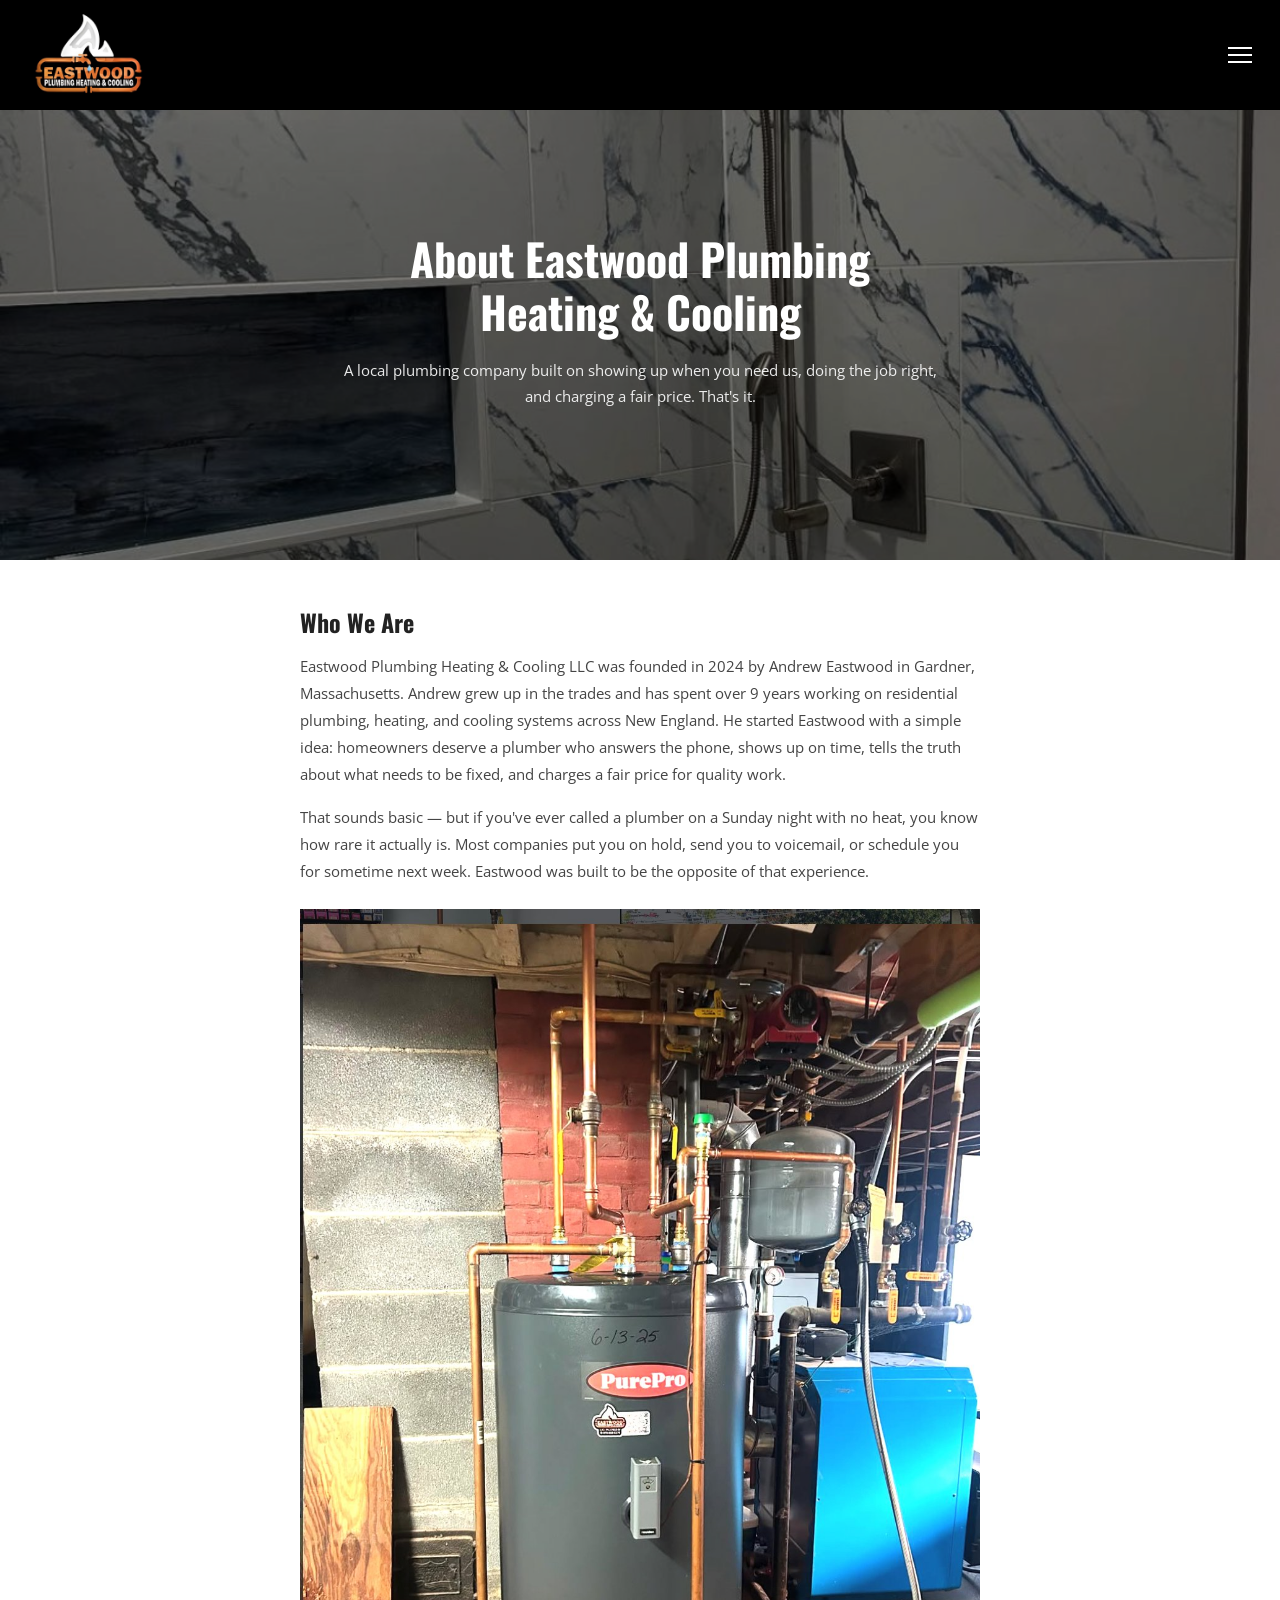
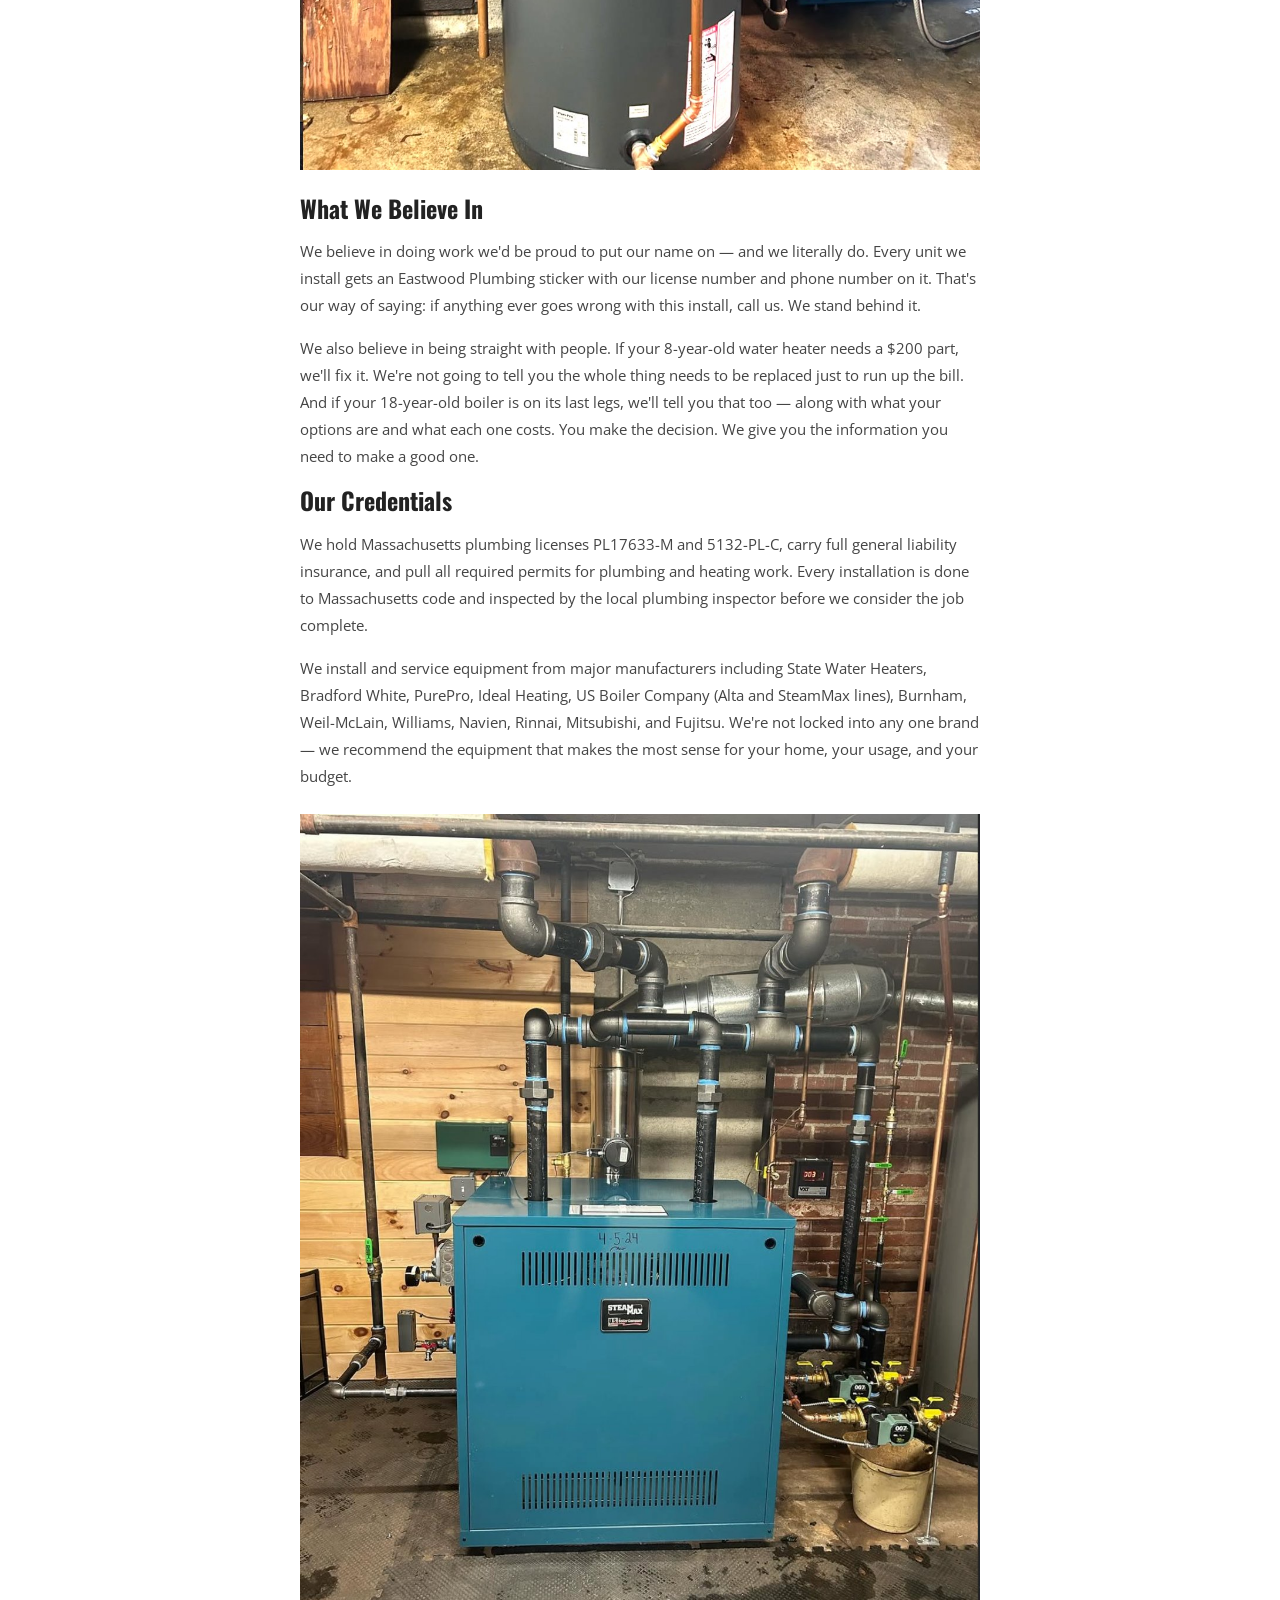
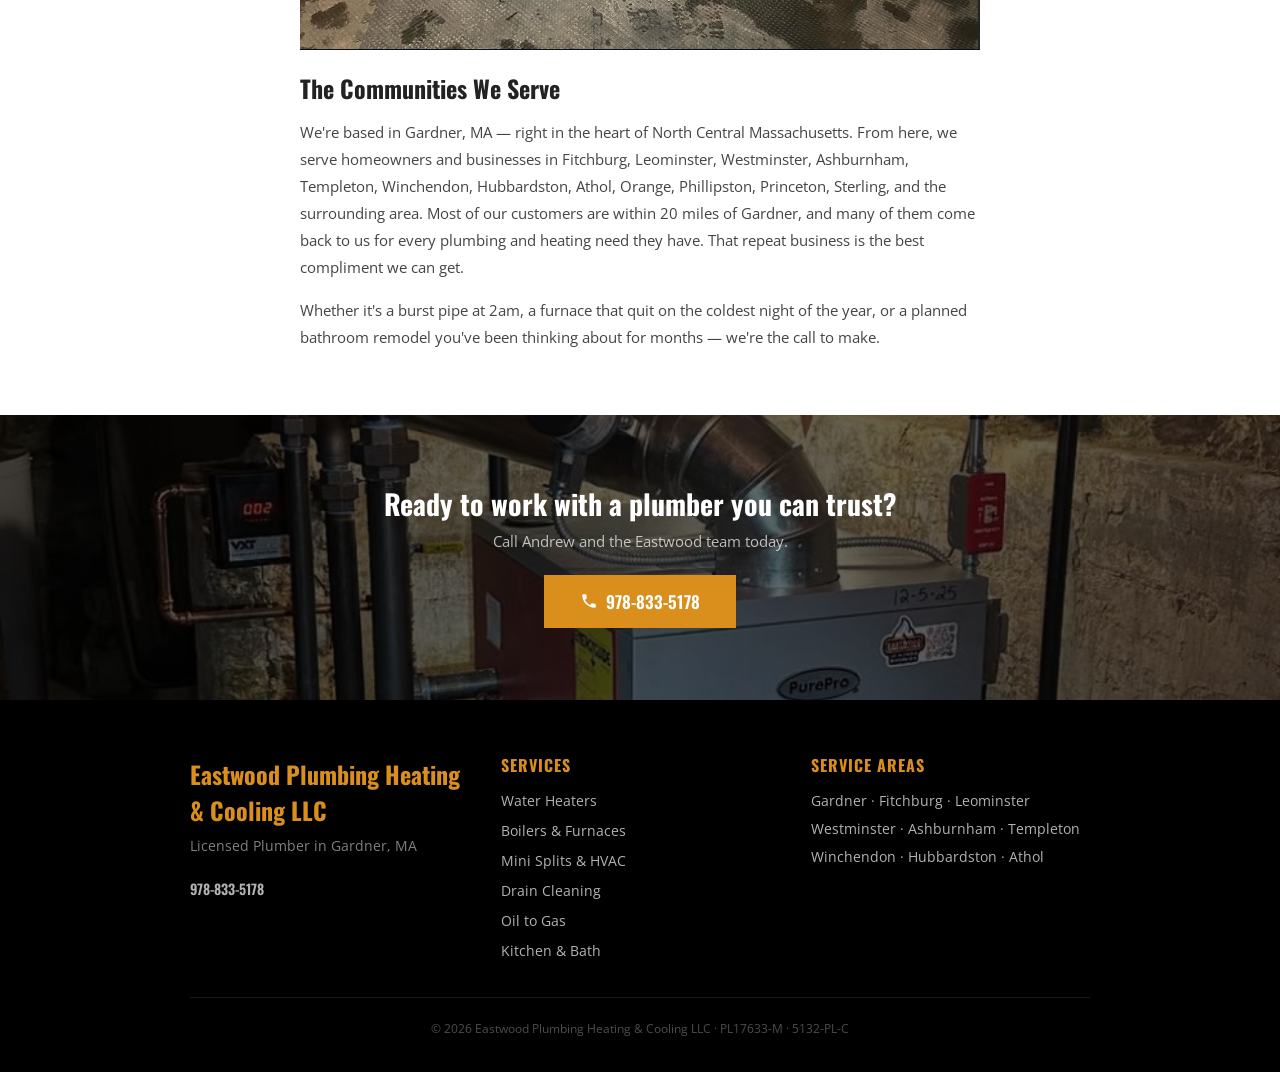
==== about.html @ 702a2dce "Brighter orange, about page, contact page, updated nav site-wide" ====
<!DOCTYPE html>
<html lang="en">
<head>
  <meta charset="UTF-8">
  <meta name="viewport" content="width=device-width, initial-scale=1.0">
  <title>About Eastwood Plumbing Heating & Cooling | Gardner, MA Plumber</title>
  <meta name="description" content="Meet Andrew Eastwood and the team behind Eastwood Plumbing Heating & Cooling LLC. 9+ years experience, licensed & insured. Serving Gardner, Fitchburg, Leominster & North Central MA.">
  <link rel="canonical" href="https://www.eastwoodphc.com/about.html">
  <link rel="preconnect" href="https://fonts.googleapis.com">
  <link rel="preconnect" href="https://fonts.gstatic.com" crossorigin>
  <link href="https://fonts.googleapis.com/css2?family=Oswald:wght@400;500;600;700&family=Open+Sans:wght@400;600;700&display=swap" rel="stylesheet">
  <link rel="stylesheet" href="styles.css">
  <style>.hero-bg{background-image:url('images/hero.png');}.cta-bg{background-image:url('images/furnace-install.png');}</style>
</head>
<body>
  <header class="header">
    <a href="index.html"><img class="logo" src="images/eastwood-logo.png" alt="Eastwood Plumbing Heating & Cooling"></a>
    <button class="menu-btn" id="menuBtn" aria-label="Menu"><span></span><span></span><span></span></button>
  </header>
  <nav class="mobile-nav" id="nav">
    <a href="index.html">Home</a><a href="about.html">About</a><a href="index.html#services">Services</a><a href="contact.html">Contact</a><a href="tel:9788335178">Call Us</a>
  </nav>

  <section class="hero hero-service">
    <div class="hero-bg"></div>
    <div class="hero-content">
      <h1>About Eastwood Plumbing Heating & Cooling</h1>
      <p>A local plumbing company built on showing up when you need us, doing the job right, and charging a fair price. That's it.</p>
    </div>
  </section>

  <section class="svc-detail">
    <h2>Who We Are</h2>
    <p>Eastwood Plumbing Heating & Cooling LLC was founded in 2024 by Andrew Eastwood in Gardner, Massachusetts. Andrew grew up in the trades and has spent over 9 years working on residential plumbing, heating, and cooling systems across New England. He started Eastwood with a simple idea: homeowners deserve a plumber who answers the phone, shows up on time, tells the truth about what needs to be fixed, and charges a fair price for quality work.</p>

    <p>That sounds basic — but if you've ever called a plumber on a Sunday night with no heat, you know how rare it actually is. Most companies put you on hold, send you to voicemail, or schedule you for sometime next week. Eastwood was built to be the opposite of that experience.</p>

    <img src="images/purepro-water-heater.png" alt="PurePro water heater installed by Andrew Eastwood in Gardner, MA">

    <h2>What We Believe In</h2>
    <p>We believe in doing work we'd be proud to put our name on — and we literally do. Every unit we install gets an Eastwood Plumbing sticker with our license number and phone number on it. That's our way of saying: if anything ever goes wrong with this install, call us. We stand behind it.</p>

    <p>We also believe in being straight with people. If your 8-year-old water heater needs a $200 part, we'll fix it. We're not going to tell you the whole thing needs to be replaced just to run up the bill. And if your 18-year-old boiler is on its last legs, we'll tell you that too — along with what your options are and what each one costs. You make the decision. We give you the information you need to make a good one.</p>

    <h2>Our Credentials</h2>
    <p>We hold Massachusetts plumbing licenses PL17633-M and 5132-PL-C, carry full general liability insurance, and pull all required permits for plumbing and heating work. Every installation is done to Massachusetts code and inspected by the local plumbing inspector before we consider the job complete.</p>

    <p>We install and service equipment from major manufacturers including State Water Heaters, Bradford White, PurePro, Ideal Heating, US Boiler Company (Alta and SteamMax lines), Burnham, Weil-McLain, Williams, Navien, Rinnai, Mitsubishi, and Fujitsu. We're not locked into any one brand — we recommend the equipment that makes the most sense for your home, your usage, and your budget.</p>

    <img src="images/steammax-boiler.png" alt="US Boiler Company SteamMax steam boiler installed by Eastwood Plumbing">

    <h2>The Communities We Serve</h2>
    <p>We're based in Gardner, MA — right in the heart of North Central Massachusetts. From here, we serve homeowners and businesses in Fitchburg, Leominster, Westminster, Ashburnham, Templeton, Winchendon, Hubbardston, Athol, Orange, Phillipston, Princeton, Sterling, and the surrounding area. Most of our customers are within 20 miles of Gardner, and many of them come back to us for every plumbing and heating need they have. That repeat business is the best compliment we can get.</p>

    <p>Whether it's a burst pipe at 2am, a furnace that quit on the coldest night of the year, or a planned bathroom remodel you've been thinking about for months — we're the call to make.</p>
  </section>

  <section class="cta">
    <div class="cta-bg"></div>
    <div class="cta-content">
      <h2>Ready to work with a plumber you can trust?</h2>
      <p class="sub">Call Andrew and the Eastwood team today.</p>
      <a href="tel:9788335178" class="btn-gold-outline">
        <svg width="18" height="18" viewBox="0 0 24 24" fill="#fff"><path d="M6.62 10.79c1.44 2.83 3.76 5.14 6.59 6.59l2.2-2.2c.27-.27.67-.36 1.02-.24 1.12.37 2.33.57 3.57.57.55 0 1 .45 1 1V20c0 .55-.45 1-1 1-9.39 0-17-7.61-17-17 0-.55.45-1 1-1h3.5c.55 0 1 .45 1 1 0 1.25.2 2.45.57 3.57.11.35.03.74-.25 1.02l-2.2 2.2z"/></svg>
        978-833-5178
      </a>
    </div>
  </section>

  <footer class="footer">
    <div class="footer-inner">
      <div class="footer-col">
        <div class="footer-brand">Eastwood Plumbing Heating &amp; Cooling LLC</div>
        <div class="footer-tagline">Licensed Plumber in Gardner, MA</div>
        <a href="tel:9788335178" class="footer-phone">978-833-5178</a>
      </div>
      <div class="footer-col">
        <h4>Services</h4>
        <div class="footer-services-list">
          <a href="services/water-heaters.html">Water Heaters</a>
          <a href="services/boilers-furnaces.html">Boilers &amp; Furnaces</a>
          <a href="services/mini-splits-hvac.html">Mini Splits &amp; HVAC</a>
          <a href="services/drain-cleaning.html">Drain Cleaning</a>
          <a href="services/oil-to-gas.html">Oil to Gas</a>
          <a href="services/kitchen-bath-remodeling.html">Kitchen &amp; Bath</a>
        </div>
      </div>
      <div class="footer-col">
        <h4>Service Areas</h4>
        <p>Gardner · Fitchburg · Leominster<br>Westminster · Ashburnham · Templeton<br>Winchendon · Hubbardston · Athol</p>
      </div>
    </div>
    <div class="footer-bottom">&copy; 2026 Eastwood Plumbing Heating &amp; Cooling LLC · PL17633-M · 5132-PL-C</div>
  </footer>

  <script>document.getElementById('menuBtn').addEventListener('click',function(){document.getElementById('nav').classList.toggle('open')});document.querySelectorAll('#nav a').forEach(function(a){a.addEventListener('click',function(){document.getElementById('nav').classList.remove('open')})});</script>
</body>
</html>
---- styles.css ----
*, *::before, *::after { margin: 0; padding: 0; box-sizing: border-box; }

body {
  font-family: 'Open Sans', sans-serif;
  color: #222;
  background: #fff;
  -webkit-font-smoothing: antialiased;
}

h1, h2, h3, h4 {
  font-family: 'Oswald', sans-serif;
  font-weight: 700;
  line-height: 1.2;
}

a { text-decoration: none; color: inherit; }
img { max-width: 100%; display: block; }

/* HEADER */
.header {
  background: #000;
  padding: 10px 20px;
  display: flex;
  align-items: center;
  justify-content: space-between;
  position: sticky;
  top: 0;
  z-index: 100;
}

.logo { height: 90px; }

.logo-placeholder {
  height: 60px;
  background: #1a1a1a;
  padding: 8px 16px;
  display: flex;
  align-items: center;
  color: #fff;
  font-family: 'Oswald', sans-serif;
  font-weight: 700;
  font-size: 14px;
  border: 2px solid #da8f1d;
  border-radius: 4px;
}

.menu-btn {
  background: none;
  border: none;
  cursor: pointer;
  padding: 8px;
  display: flex;
  flex-direction: column;
  gap: 5px;
}

.menu-btn span {
  display: block;
  width: 24px;
  height: 2px;
  background: #fff;
}

.mobile-nav {
  display: none;
  background: #111;
  position: fixed;
  top: 110px;
  left: 0;
  right: 0;
  z-index: 99;
}

.mobile-nav.open { display: block; }

.mobile-nav a {
  display: block;
  color: #fff;
  padding: 16px 20px;
  border-bottom: 1px solid #222;
  font-family: 'Oswald', sans-serif;
  font-size: 17px;
}

/* HERO */
.hero {
  position: relative;
  min-height: 80vh;
  display: flex;
  align-items: center;
  justify-content: center;
  text-align: center;
  padding: 60px 20px;
}

.hero-bg {
  position: absolute;
  inset: 0;
  background: url('images/hero.png') center/cover no-repeat;
  background-color: #333;
}

.hero-bg::after {
  content: '';
  position: absolute;
  inset: 0;
  background: rgba(0,0,0,0.45);
}

.hero-content {
  position: relative;
  z-index: 1;
  max-width: 600px;
}

.hero h1 {
  color: #fff;
  font-size: 34px;
  margin-bottom: 20px;
}

.hero p {
  color: rgba(255,255,255,0.9);
  font-size: 15px;
  line-height: 1.7;
  margin-bottom: 28px;
}

/* SERVICE HERO (shorter, uses same bg unless overridden) */
.hero-service { min-height: 50vh; }

/* BUTTONS */
.btn-gold {
  display: inline-block;
  background: #da8f1d;
  color: #fff;
  font-family: 'Oswald', sans-serif;
  font-size: 17px;
  font-weight: 600;
  padding: 14px 44px;
  border: 2px solid #da8f1d;
}

.btn-gold-outline {
  display: inline-flex;
  align-items: center;
  gap: 8px;
  background: #da8f1d;
  color: #fff;
  font-family: 'Oswald', sans-serif;
  font-size: 17px;
  font-weight: 600;
  padding: 14px 36px;
  border: none;
}

/* SECTIONS */
.section { padding: 48px 20px; max-width: 800px; margin: 0 auto; }
.section-gray { padding: 48px 20px; background: #f5f5f3; }

/* ABOUT */
.about { padding: 48px 20px; text-align: center; max-width: 720px; margin: 0 auto; }
.about h2 { font-size: 28px; margin-bottom: 20px; }
.about > p { font-size: 15px; color: #444; line-height: 1.8; margin-bottom: 28px; }

.creds {
  text-align: left;
  max-width: 400px;
  margin: 0 auto 32px;
  display: flex;
  flex-direction: column;
  gap: 12px;
}

.cred {
  display: flex;
  align-items: center;
  gap: 10px;
  font-size: 15px;
  font-weight: 600;
}

.cred-icon {
  width: 22px;
  height: 22px;
  background: #da8f1d;
  border-radius: 50%;
  display: flex;
  align-items: center;
  justify-content: center;
  flex-shrink: 0;
}

.cred-icon svg { width: 13px; height: 13px; fill: #fff; }

.img-slot {
  background: #e0e0e0;
  display: flex;
  align-items: center;
  justify-content: center;
  color: #888;
  font-size: 13px;
}

/* CTA BANNER */
.cta {
  position: relative;
  padding: 72px 20px;
  text-align: center;
}

.cta-bg {
  position: absolute;
  inset: 0;
  background: url('images/furnace-install.png') center/cover no-repeat;
  background-color: #222;
}

.cta-bg::after {
  content: '';
  position: absolute;
  inset: 0;
  background: rgba(0,0,0,0.6);
}

.cta-content { position: relative; z-index: 1; }

.cta .eyebrow {
  color: #da8f1d;
  font-family: 'Oswald', sans-serif;
  font-size: 15px;
  letter-spacing: 2px;
  text-transform: uppercase;
  margin-bottom: 10px;
}

.cta h2 { color: #fff; font-size: 28px; margin-bottom: 10px; }
.cta .sub { color: rgba(255,255,255,0.7); font-size: 15px; margin-bottom: 24px; }

/* SERVICES */
.services { padding: 48px 16px; background: #f5f5f3; }
.services h2 { text-align: center; font-size: 28px; margin-bottom: 32px; }

.services-list {
  max-width: 720px;
  margin: 0 auto;
  display: flex;
  flex-direction: column;
  gap: 16px;
}

.svc { background: #fff; padding: 28px 20px; text-align: center; }
.svc h3 { font-size: 22px; margin-bottom: 8px; }
.svc h3 a { color: #222; }
.svc h3 a:hover { color: #da8f1d; }
.svc p { font-size: 14px; color: #555; line-height: 1.7; }

/* GALLERY */
.gallery { padding: 48px 16px; }
.gallery h2 { text-align: center; font-size: 28px; margin-bottom: 24px; }

.gallery-list {
  max-width: 720px;
  margin: 0 auto;
  display: flex;
  flex-direction: column;
  gap: 20px;
}

.gallery-list img {
  width: 100%;
  height: 300px;
  object-fit: cover;
}

.gallery-list .img-slot { width: 100%; height: 300px; }

/* REVIEWS */
.reviews { padding: 48px 16px; background: #f5f5f3; }
.reviews-head { text-align: center; margin-bottom: 32px; }
.reviews-head h2 { font-size: 28px; margin-bottom: 8px; }
.reviews-head .stars { color: #fbbc04; font-size: 20px; letter-spacing: 2px; }

.reviews-head .g-line {
  margin-top: 8px;
  font-size: 14px;
  color: #777;
  display: flex;
  align-items: center;
  justify-content: center;
  gap: 6px;
}

.g-text { font-weight: 700; font-size: 15px; }
.g-text .c1 { color: #4285F4; }
.g-text .c2 { color: #EA4335; }
.g-text .c3 { color: #FBBC05; }
.g-text .c4 { color: #4285F4; }
.g-text .c5 { color: #34A853; }
.g-text .c6 { color: #EA4335; }

.reviews-list {
  max-width: 720px;
  margin: 0 auto;
  display: flex;
  flex-direction: column;
  gap: 16px;
}

.rev { background: #fff; padding: 20px; }

.rev-top {
  display: flex;
  align-items: center;
  gap: 12px;
  margin-bottom: 10px;
}

.rev-avatar {
  width: 40px;
  height: 40px;
  border-radius: 50%;
  background: #da8f1d;
  color: #fff;
  display: flex;
  align-items: center;
  justify-content: center;
  font-family: 'Oswald', sans-serif;
  font-weight: 700;
  font-size: 17px;
  flex-shrink: 0;
}

.rev-name { font-weight: 700; font-size: 14px; }
.rev-date { font-size: 12px; color: #999; }
.rev-stars { color: #fbbc04; font-size: 15px; letter-spacing: 1px; margin-bottom: 8px; }
.rev p { font-size: 14px; color: #555; line-height: 1.7; }

/* FAQ */
.faq { padding: 48px 20px; max-width: 720px; margin: 0 auto; }
.faq h2 { font-size: 28px; margin-bottom: 24px; text-align: center; }

.faq-item { border-bottom: 1px solid #e0e0e0; padding: 16px 0; }
.faq-item h3 { font-size: 17px; margin-bottom: 8px; color: #222; }
.faq-item p { font-size: 14px; color: #555; line-height: 1.7; }

/* SERVICE DETAIL */
.svc-detail { padding: 48px 20px; max-width: 720px; margin: 0 auto; }
.svc-detail h2 { font-size: 24px; margin-bottom: 16px; }
.svc-detail p { font-size: 15px; color: #444; line-height: 1.8; margin-bottom: 16px; }
.svc-detail ul { margin: 0 0 20px 20px; }
.svc-detail li { font-size: 15px; color: #444; line-height: 1.8; margin-bottom: 6px; }

.svc-detail img {
  width: 100%;
  height: auto;
  margin: 24px 0;
}

/* OTHER SERVICES */
.other-services { padding: 48px 20px; background: #f5f5f3; }
.other-services h2 { text-align: center; font-size: 24px; margin-bottom: 24px; }

.other-services-list {
  max-width: 720px;
  margin: 0 auto;
  display: flex;
  flex-direction: column;
  gap: 10px;
}

.other-services-list a {
  display: block;
  background: #fff;
  padding: 16px 20px;
  font-family: 'Oswald', sans-serif;
  font-size: 17px;
  font-weight: 600;
  color: #222;
}

.other-services-list a:hover { color: #da8f1d; }

/* FOOTER */
.footer {
  background: #000;
  color: rgba(255,255,255,0.75);
  padding: 56px 20px 32px;
}

.footer-inner {
  max-width: 900px;
  margin: 0 auto;
  display: grid;
  grid-template-columns: 1fr;
  gap: 32px;
  text-align: center;
}

.footer-brand {
  font-family: 'Oswald', sans-serif;
  font-size: 24px;
  font-weight: 700;
  color: #da8f1d;
  margin-bottom: 8px;
}

.footer-tagline {
  font-size: 14px;
  color: rgba(255,255,255,0.5);
  margin-bottom: 12px;
}

.footer-col h4 {
  font-family: 'Oswald', sans-serif;
  font-size: 16px;
  color: #da8f1d;
  text-transform: uppercase;
  letter-spacing: 1px;
  margin-bottom: 12px;
}

.footer-col p,
.footer-col a {
  font-size: 14px;
  line-height: 2;
  color: rgba(255,255,255,0.7);
}

.footer-col a:hover { color: #da8f1d; }

.footer-phone {
  display: inline-flex;
  align-items: center;
  gap: 8px;
  font-family: 'Oswald', sans-serif;
  font-size: 22px;
  font-weight: 600;
  color: #da8f1d;
  margin-top: 8px;
}

.footer-services-list {
  display: flex;
  flex-direction: column;
  gap: 2px;
}

.footer-services-list a {
  display: block;
  font-size: 14px;
}

.footer-bottom {
  max-width: 900px;
  margin: 32px auto 0;
  padding-top: 20px;
  border-top: 1px solid rgba(255,255,255,0.1);
  text-align: center;
  font-size: 12px;
  color: rgba(255,255,255,0.3);
  line-height: 1.8;
}

@media (min-width: 600px) {
  .footer-inner {
    grid-template-columns: 1fr 1fr 1fr;
    text-align: left;
  }
}

/* RESPONSIVE */
@media (min-width: 600px) {
  .services-list { display: grid; grid-template-columns: 1fr 1fr; }
  .gallery-list { display: grid; grid-template-columns: 1fr 1fr; }
  .reviews-list { display: grid; grid-template-columns: 1fr 1fr; }
  .other-services-list { display: grid; grid-template-columns: 1fr 1fr; }
}

@media (min-width: 900px) {
  .hero h1 { font-size: 44px; }
  .services-list { grid-template-columns: 1fr 1fr 1fr; }
  .gallery-list { grid-template-columns: 1fr 1fr 1fr; }
}
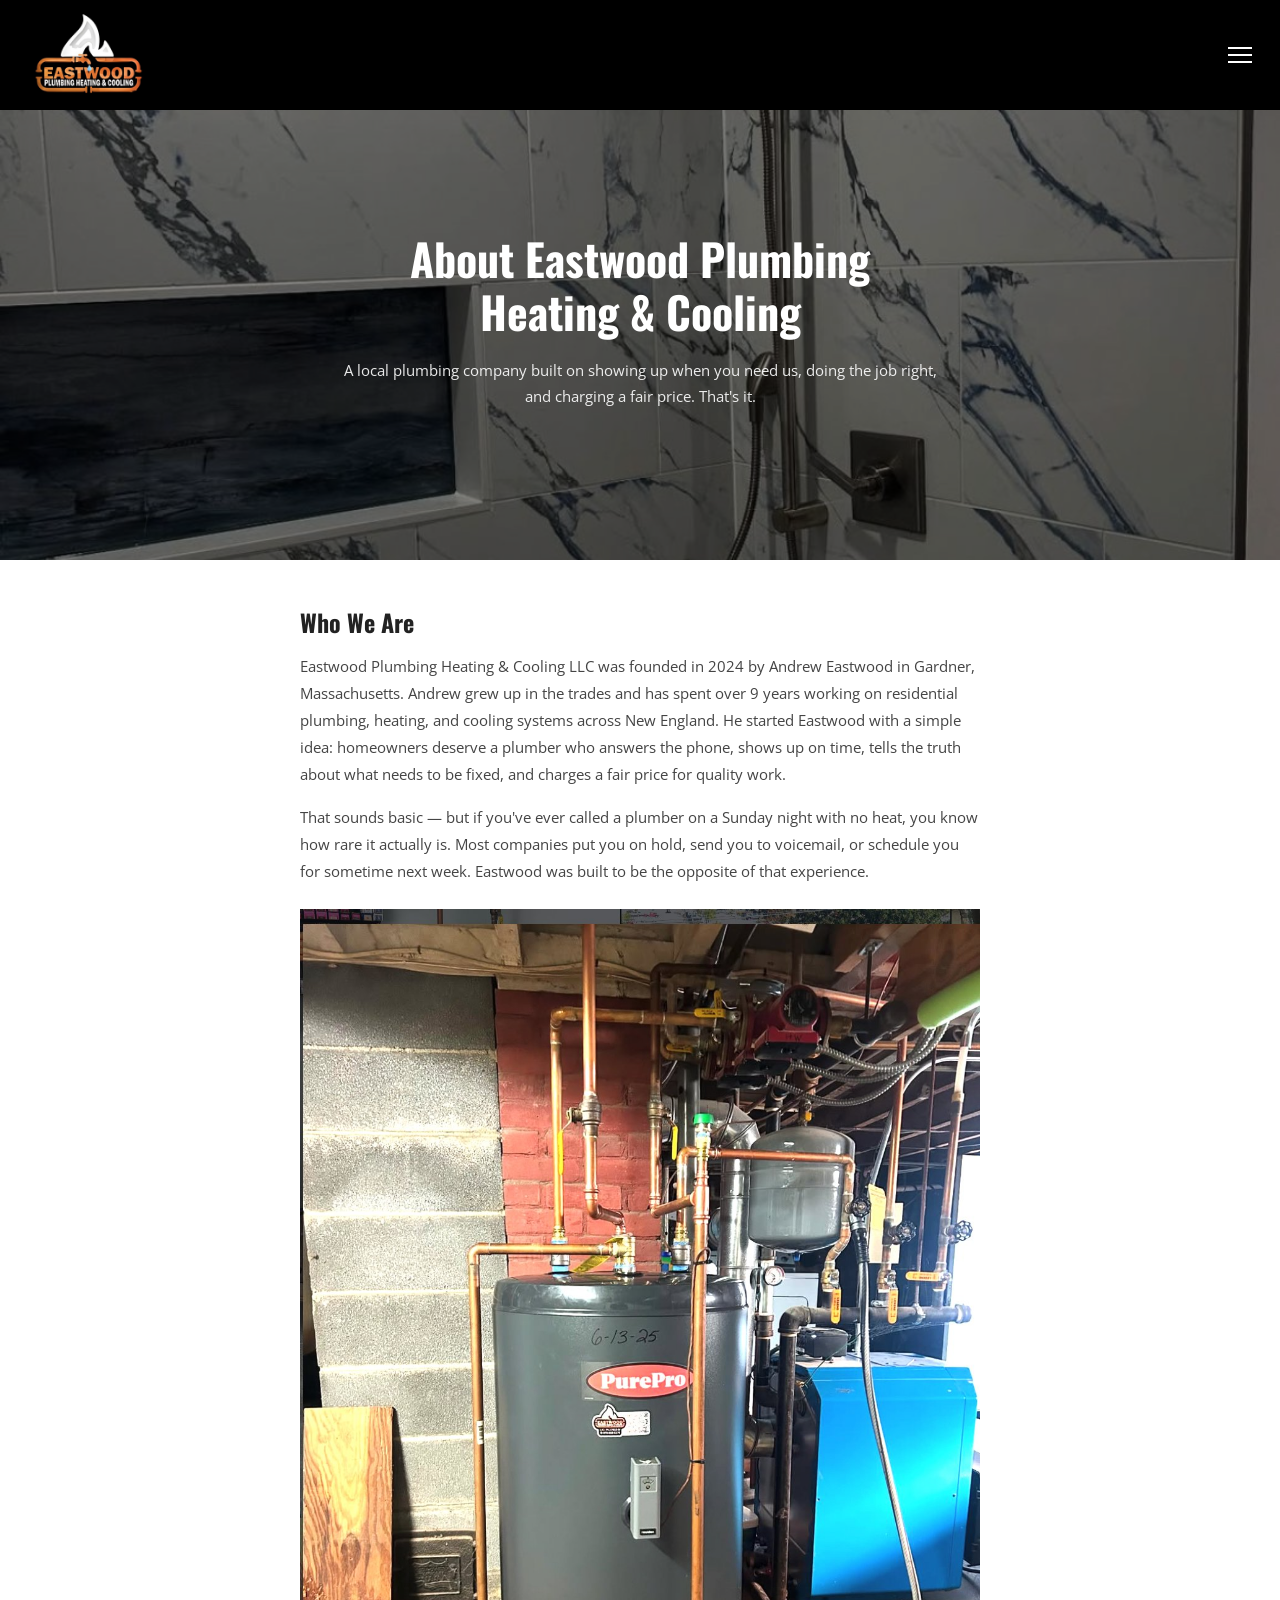
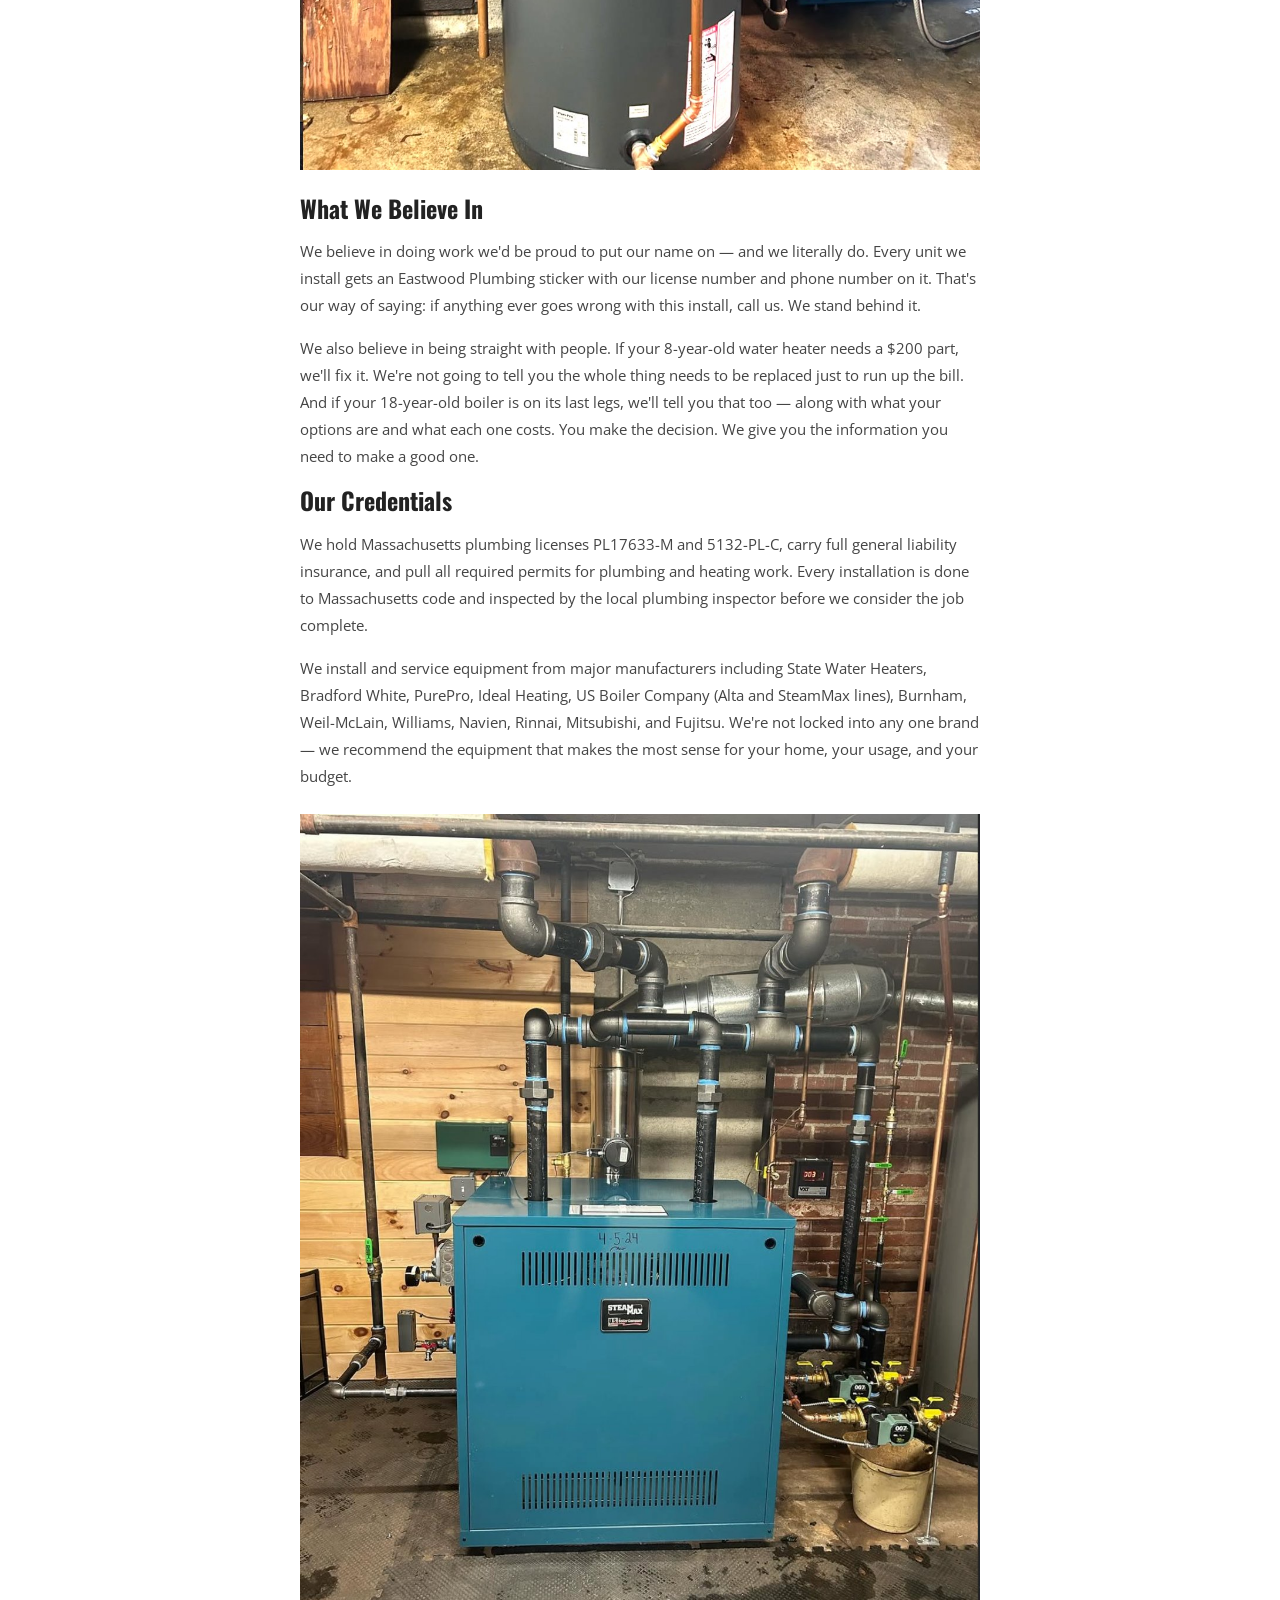
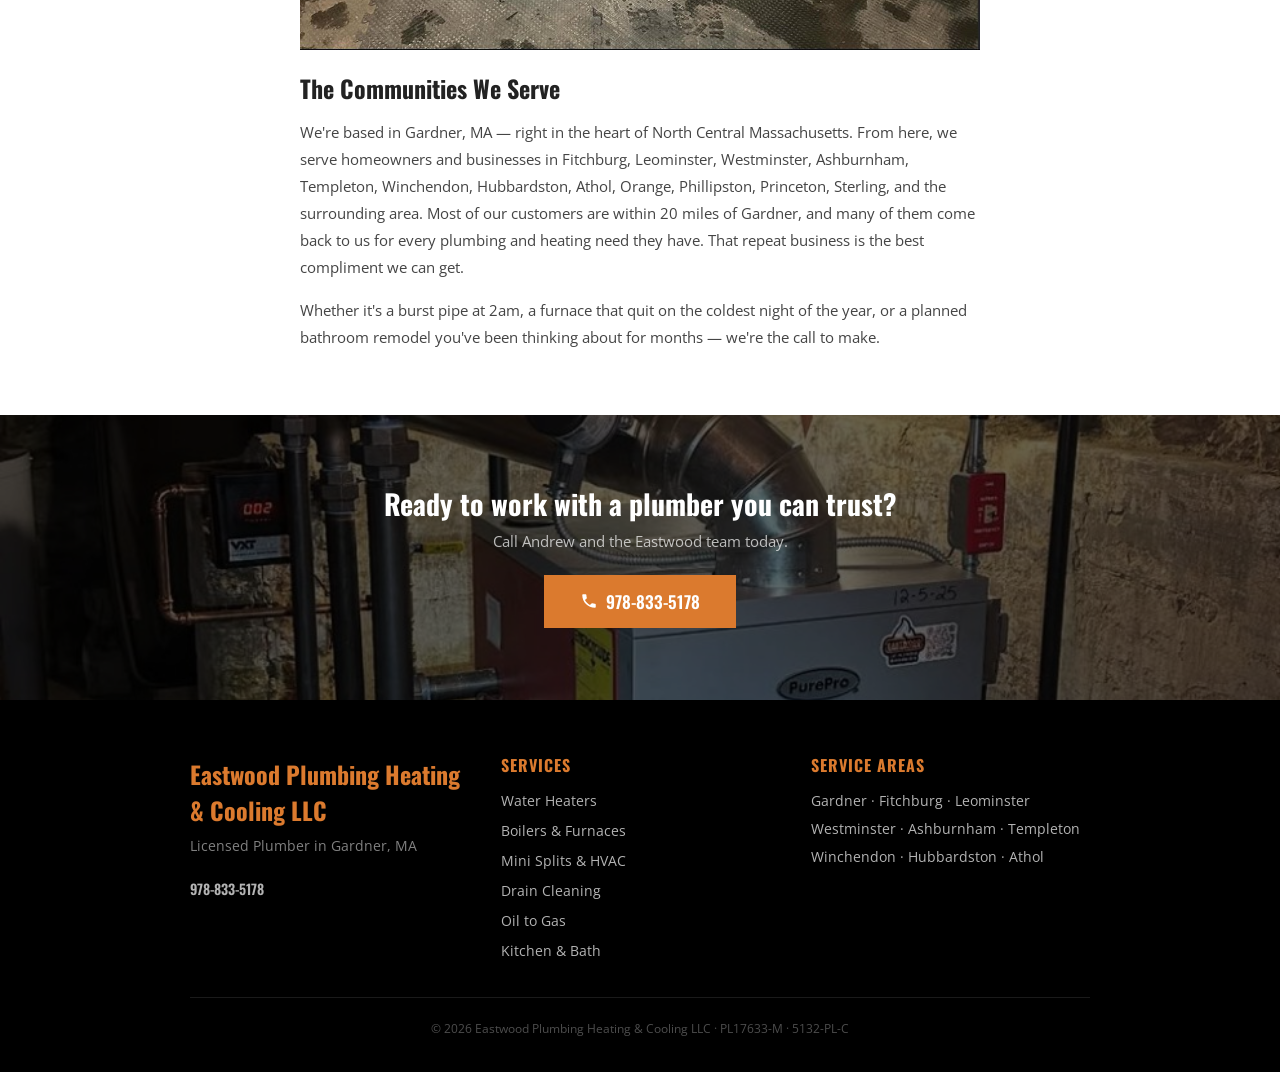
==== commit 01a9b81b: "Match orange to logo color #db7a2e" ====
--- a/about.html
+++ b/about.html
@@ -95,4 +95,4 @@
 
   <script>document.getElementById('menuBtn').addEventListener('click',function(){document.getElementById('nav').classList.toggle('open')});document.querySelectorAll('#nav a').forEach(function(a){a.addEventListener('click',function(){document.getElementById('nav').classList.remove('open')})});</script>
 </body>
-</html>
+</html>
--- a/styles.css
+++ b/styles.css
@@ -40,7 +40,7 @@
   font-family: 'Oswald', sans-serif;
   font-weight: 700;
   font-size: 14px;
-  border: 2px solid #da8f1d;
+  border: 2px solid #db7a2e;
   border-radius: 4px;
 }
 
@@ -132,20 +132,20 @@
 /* BUTTONS */
 .btn-gold {
   display: inline-block;
-  background: #da8f1d;
+  background: #db7a2e;
   color: #fff;
   font-family: 'Oswald', sans-serif;
   font-size: 17px;
   font-weight: 600;
   padding: 14px 44px;
-  border: 2px solid #da8f1d;
+  border: 2px solid #db7a2e;
 }
 
 .btn-gold-outline {
   display: inline-flex;
   align-items: center;
   gap: 8px;
-  background: #da8f1d;
+  background: #db7a2e;
   color: #fff;
   font-family: 'Oswald', sans-serif;
   font-size: 17px;
@@ -183,7 +183,7 @@
 .cred-icon {
   width: 22px;
   height: 22px;
-  background: #da8f1d;
+  background: #db7a2e;
   border-radius: 50%;
   display: flex;
   align-items: center;
@@ -226,7 +226,7 @@
 .cta-content { position: relative; z-index: 1; }
 
 .cta .eyebrow {
-  color: #da8f1d;
+  color: #db7a2e;
   font-family: 'Oswald', sans-serif;
   font-size: 15px;
   letter-spacing: 2px;
@@ -252,7 +252,7 @@
 .svc { background: #fff; padding: 28px 20px; text-align: center; }
 .svc h3 { font-size: 22px; margin-bottom: 8px; }
 .svc h3 a { color: #222; }
-.svc h3 a:hover { color: #da8f1d; }
+.svc h3 a:hover { color: #db7a2e; }
 .svc p { font-size: 14px; color: #555; line-height: 1.7; }
 
 /* GALLERY */
@@ -320,7 +320,7 @@
   width: 40px;
   height: 40px;
   border-radius: 50%;
-  background: #da8f1d;
+  background: #db7a2e;
   color: #fff;
   display: flex;
   align-items: center;
@@ -379,7 +379,7 @@
   color: #222;
 }
 
-.other-services-list a:hover { color: #da8f1d; }
+.other-services-list a:hover { color: #db7a2e; }
 
 /* FOOTER */
 .footer {
@@ -401,7 +401,7 @@
   font-family: 'Oswald', sans-serif;
   font-size: 24px;
   font-weight: 700;
-  color: #da8f1d;
+  color: #db7a2e;
   margin-bottom: 8px;
 }
 
@@ -414,7 +414,7 @@
 .footer-col h4 {
   font-family: 'Oswald', sans-serif;
   font-size: 16px;
-  color: #da8f1d;
+  color: #db7a2e;
   text-transform: uppercase;
   letter-spacing: 1px;
   margin-bottom: 12px;
@@ -427,7 +427,7 @@
   color: rgba(255,255,255,0.7);
 }
 
-.footer-col a:hover { color: #da8f1d; }
+.footer-col a:hover { color: #db7a2e; }
 
 .footer-phone {
   display: inline-flex;
@@ -436,7 +436,7 @@
   font-family: 'Oswald', sans-serif;
   font-size: 22px;
   font-weight: 600;
-  color: #da8f1d;
+  color: #db7a2e;
   margin-top: 8px;
 }
 
